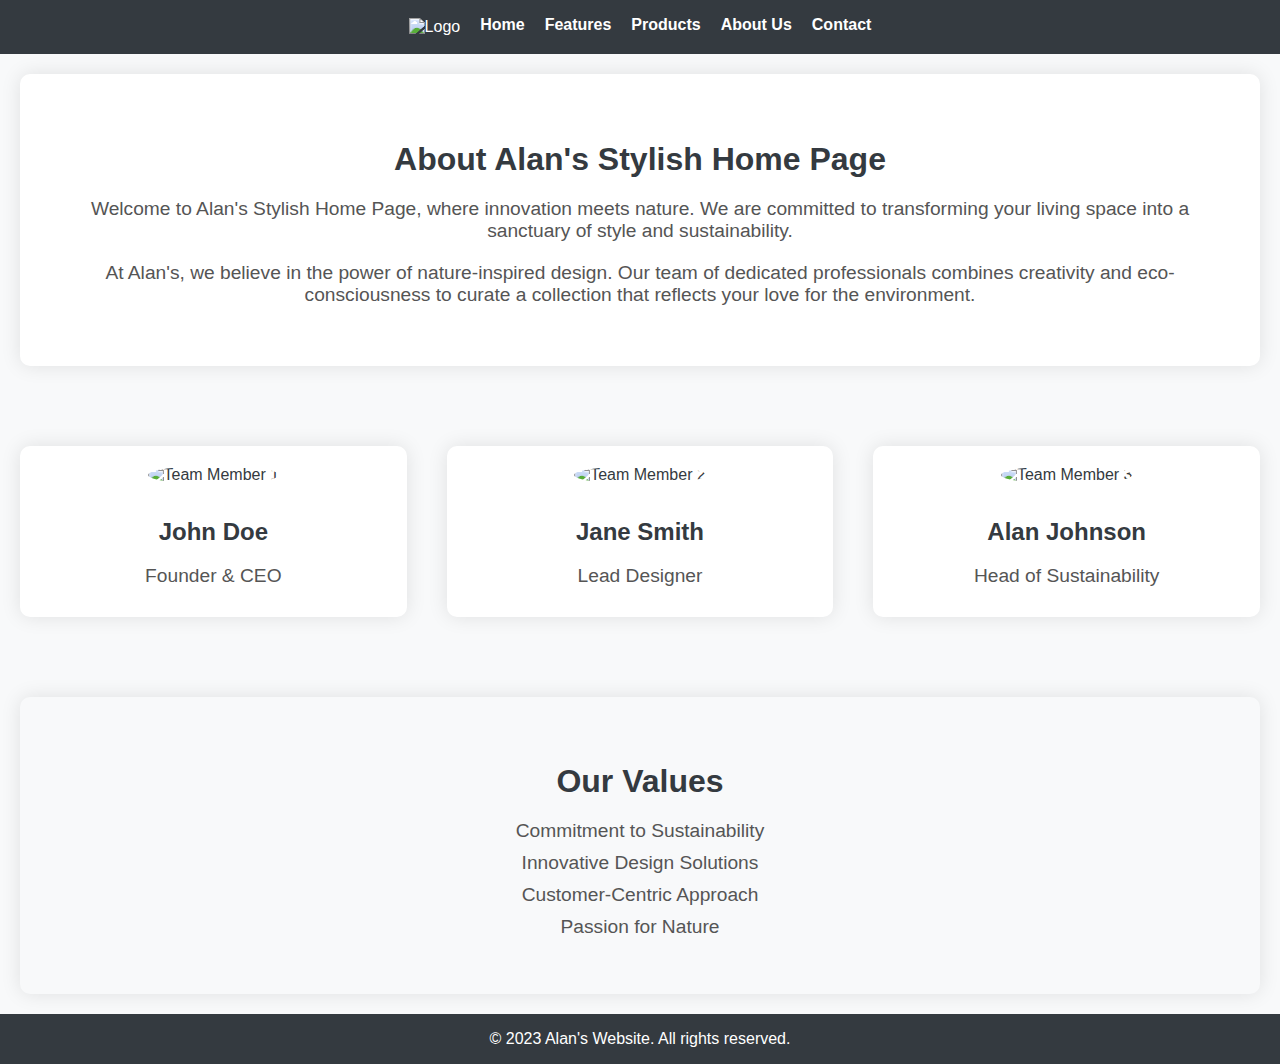
==== aboutus.html @ 84557239 "Add files via upload" ====
<!DOCTYPE html>
<html lang="en">
<head>
    <meta charset="UTF-8">
    <meta name="viewport" content="width=device-width, initial-scale=1.0">
    <title>About Us - Alan's Stylish Home Page</title>
    <style>
        body {
            font-family: 'Segoe UI', Tahoma, Geneva, Verdana, sans-serif;
            margin: 0;
            padding: 0;
            background-color: #f8f9fa;
            color: #343a40;
        }

        header {
            background-color: #343a40;
            color: #ffffff;
            padding: 1em;
            text-align: center;
            display: flex;
            flex-direction: column;
            align-items: center;
        }

        header h1 {
            margin: 0;
        }

        nav {
            display: flex;
            gap: 20px;
            align-items: center;
        }

        nav img {
            max-height: 30px;
        }

        nav a {
            color: #ffffff;
            text-decoration: none;
            font-weight: bold;
            font-size: 1em;
            border-bottom: 1px solid transparent;
            padding-bottom: 3px;
            transition: border-bottom 0.3s ease-in-out, color 0.3s ease-in-out;
        }

        nav a:hover {
            color: #ffc107;
            border-bottom: 1px solid #ffc107;
        }

        section.about {
            padding: 40px;
            text-align: center;
            background-color: #ffffff;
            border-radius: 10px;
            box-shadow: 0 0 20px rgba(0, 0, 0, 0.1);
            margin: 20px;
        }

        section.about h2 {
            font-size: 2em;
            margin-bottom: 20px;
        }

        section.about p {
            font-size: 1.2em;
            color: #555;
            margin-bottom: 20px;
        }

        section.team {
            display: flex;
            justify-content: space-around;
            flex-wrap: wrap;
            padding: 40px 0;
        }

        .team-member {
            text-align: center;
            margin: 20px;
            flex: 1;
            background-color: #ffffff;
            border-radius: 10px;
            box-shadow: 0 0 20px rgba(0, 0, 0, 0.1);
            padding: 20px;
        }

        .team-member img {
            max-width: 150px;
            border-radius: 50%;
            margin-bottom: 10px;
        }

        .team-member h3 {
            font-size: 1.5em;
            margin-bottom: 10px;
        }

        .team-member p {
            font-size: 1.2em;
            color: #555;
            margin-bottom: 10px;
        }

        section.values {
            padding: 40px;
            text-align: center;
            background-color: #f8f9fa;
            border-radius: 10px;
            box-shadow: 0 0 20px rgba(0, 0, 0, 0.1);
            margin: 20px;
        }

        section.values h2 {
            font-size: 2em;
            margin-bottom: 20px;
        }

        section.values ul {
            list-style-type: none;
            padding: 0;
        }

        section.values li {
            font-size: 1.2em;
            color: #555;
            margin-bottom: 10px;
        }

        footer {
            background-color: #343a40;
            color: #ffffff;
            padding: 1em;
            text-align: center;
        }
    </style>
</head>
<body>

<header>
    <nav>
        <img src="https://www.freepnglogos.com/uploads/nature-png/nature-tree-logo-vector-download-7.png" alt="Logo">
        <a href="index.html">Home</a>
        <a href="features.html">Features</a>
        <a href="products.html">Products</a>
        <a href="aboutus.html">About Us</a>
        <a href="contact.html">Contact</a>
        <!-- Add more links as needed -->
    </nav>
</header>

<section class="about">
    <h2>About Alan's Stylish Home Page</h2>
    <p>Welcome to Alan's Stylish Home Page, where innovation meets nature. We are committed to transforming your living space into a sanctuary of style and sustainability.</p>
    <p>At Alan's, we believe in the power of nature-inspired design. Our team of dedicated professionals combines creativity and eco-consciousness to curate a collection that reflects your love for the environment.</p>
</section>

<section class="team">
    <div class="team-member">
        <img src="team-member-1.jpg" alt="Team Member 1">
        <h3>John Doe</h3>
        <p>Founder & CEO</p>
    </div>
    <div class="team-member">
        <img src="team-member-2.jpg" alt="Team Member 2">
        <h3>Jane Smith</h3>
        <p>Lead Designer</p>
    </div>
    <div class="team-member">
        <img src="team-member-3.jpg" alt="Team Member 3">
        <h3>Alan Johnson</h3>
        <p>Head of Sustainability</p>
    </div>
</section>

<section class="values">
    <h2>Our Values</h2>
    <ul>
        <li>Commitment to Sustainability</li>
        <li>Innovative Design Solutions</li>
        <li>Customer-Centric Approach</li>
        <li>Passion for Nature</li>
    </ul>
</section>

<footer>
    &copy; 2023 Alan's Website. All rights reserved.
</footer>

</body>
</html>
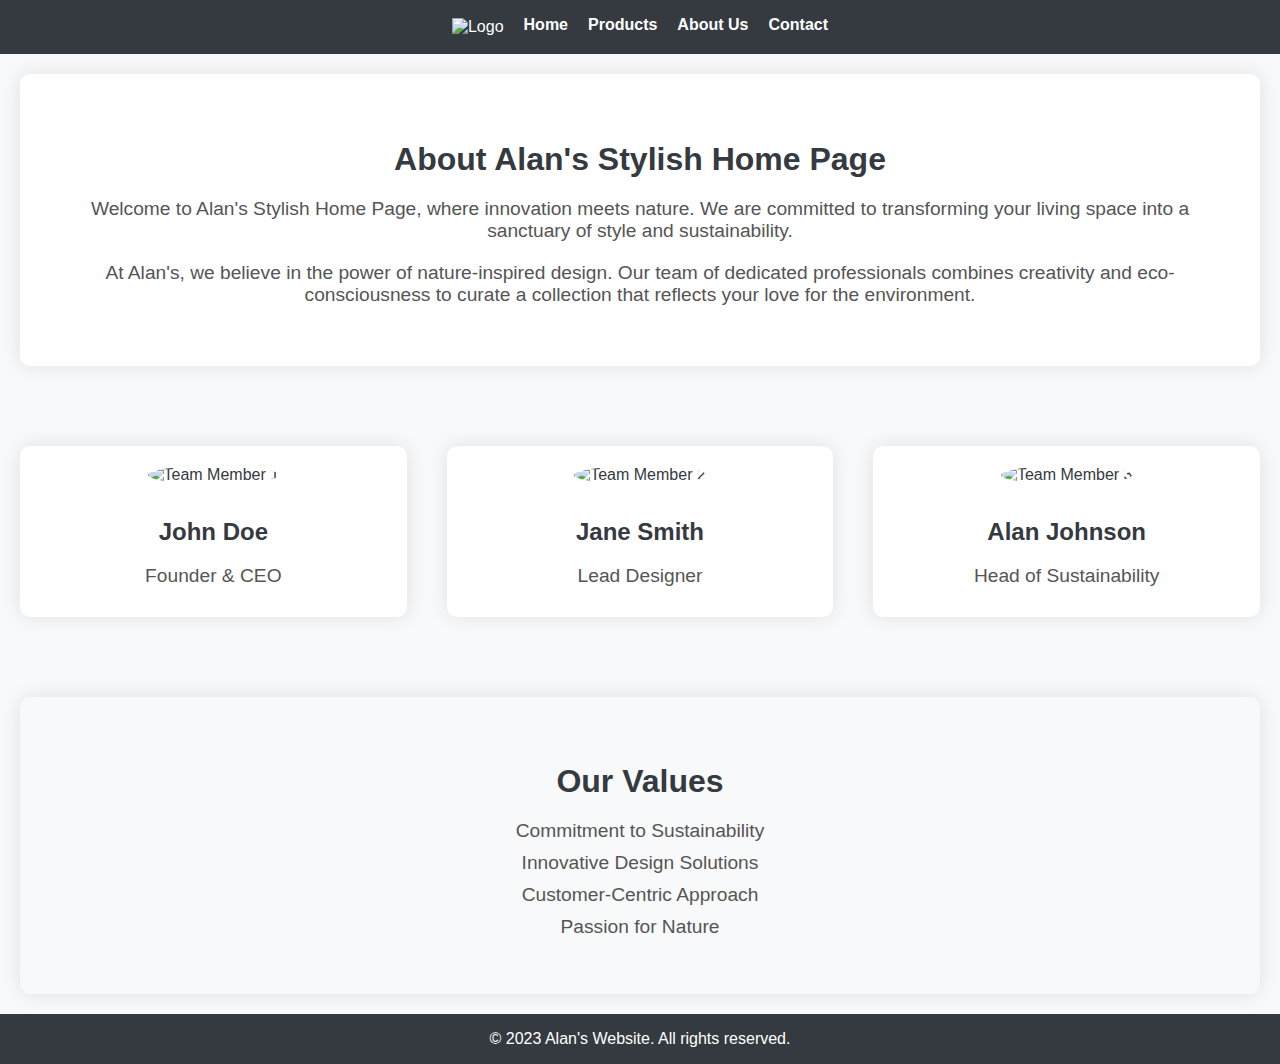
==== commit 019c9337: "Update aboutus.html" ====
--- a/aboutus.html
+++ b/aboutus.html
@@ -145,7 +145,6 @@
     <nav>
         <img src="https://www.freepnglogos.com/uploads/nature-png/nature-tree-logo-vector-download-7.png" alt="Logo">
         <a href="index.html">Home</a>
-        <a href="features.html">Features</a>
         <a href="products.html">Products</a>
         <a href="aboutus.html">About Us</a>
         <a href="contact.html">Contact</a>
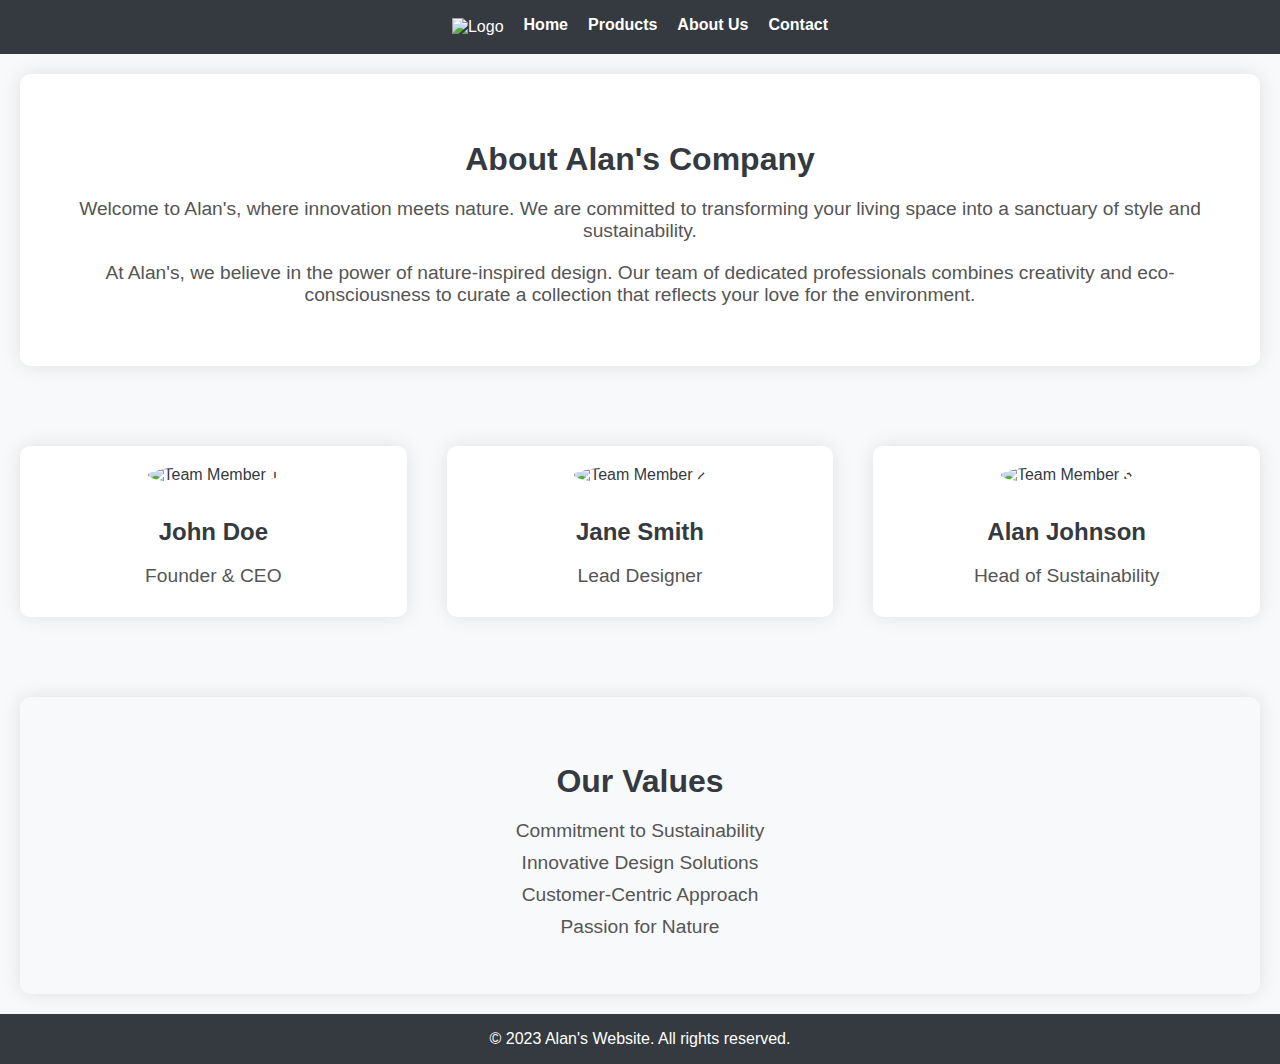
==== commit 194c6e5d: "Update aboutus.html" ====
--- a/aboutus.html
+++ b/aboutus.html
@@ -3,7 +3,7 @@
 <head>
     <meta charset="UTF-8">
     <meta name="viewport" content="width=device-width, initial-scale=1.0">
-    <title>About Us - Alan's Stylish Home Page</title>
+    <title>About Us</title>
     <style>
         body {
             font-family: 'Segoe UI', Tahoma, Geneva, Verdana, sans-serif;
@@ -153,8 +153,8 @@
 </header>
 
 <section class="about">
-    <h2>About Alan's Stylish Home Page</h2>
-    <p>Welcome to Alan's Stylish Home Page, where innovation meets nature. We are committed to transforming your living space into a sanctuary of style and sustainability.</p>
+    <h2>About Alan's Company</h2>
+    <p>Welcome to Alan's, where innovation meets nature. We are committed to transforming your living space into a sanctuary of style and sustainability.</p>
     <p>At Alan's, we believe in the power of nature-inspired design. Our team of dedicated professionals combines creativity and eco-consciousness to curate a collection that reflects your love for the environment.</p>
 </section>
 
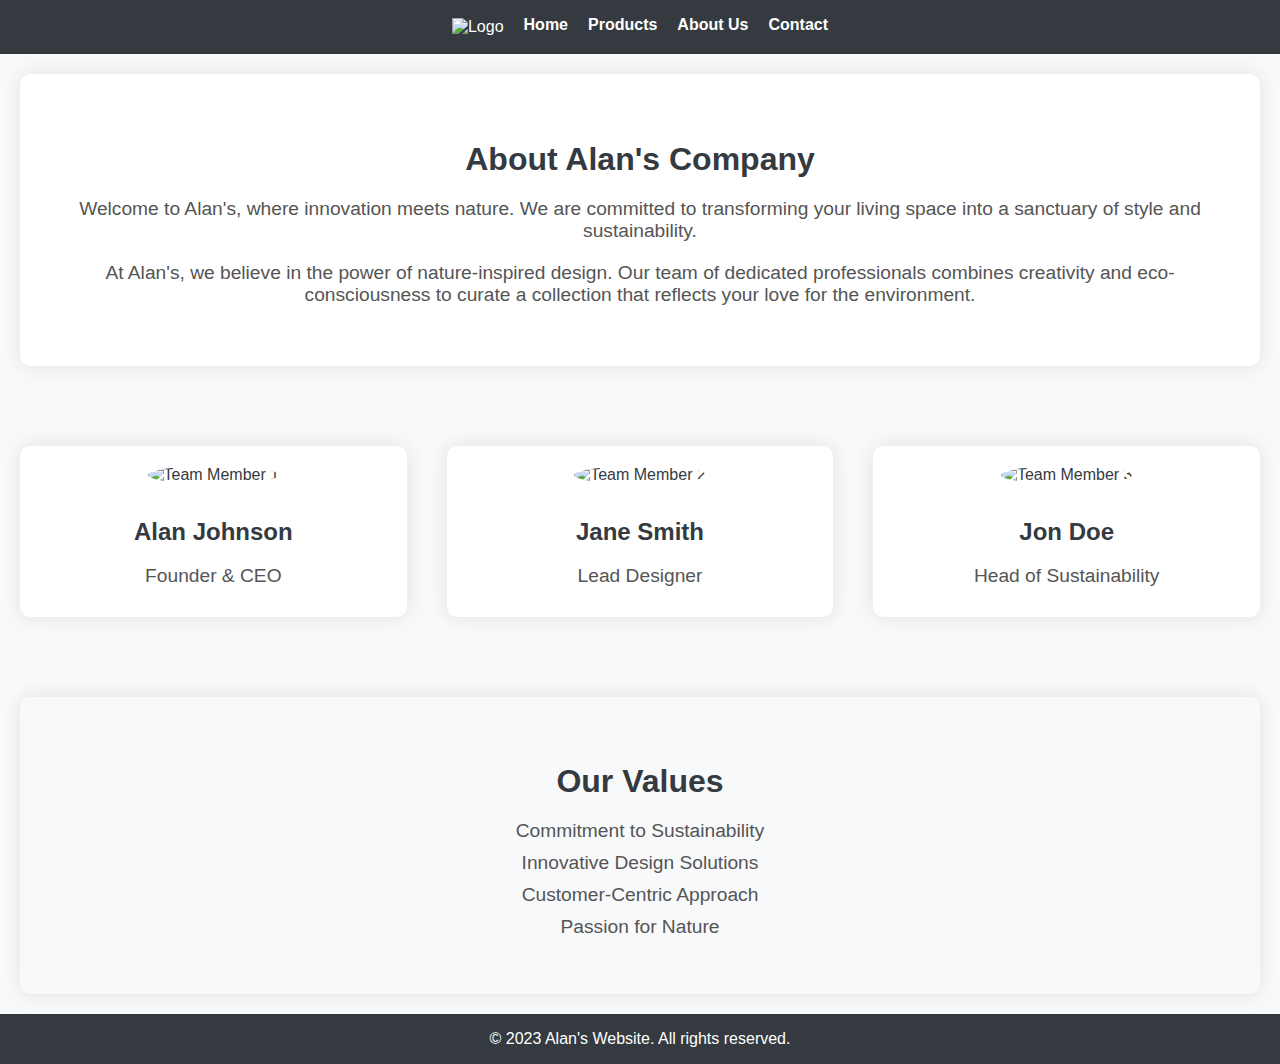
==== commit db87c411: "Update aboutus.html" ====
--- a/aboutus.html
+++ b/aboutus.html
@@ -160,18 +160,18 @@
 
 <section class="team">
     <div class="team-member">
-        <img src="team-member-1.jpg" alt="Team Member 1">
-        <h3>John Doe</h3>
+        <img src="https://www.freepnglogos.com/uploads/people-png/pin-zihong-tang-cutout-people-render-people-38.png" alt="Team Member 1">
+        <h3>Alan Johnson</h3>
         <p>Founder & CEO</p>
     </div>
     <div class="team-member">
-        <img src="team-member-2.jpg" alt="Team Member 2">
+        <img src="https://www.freepnglogos.com/uploads/people-png/pin-allan-photoshop-entourage-people-cutout-37.png" alt="Team Member 2">
         <h3>Jane Smith</h3>
         <p>Lead Designer</p>
     </div>
     <div class="team-member">
         <img src="team-member-3.jpg" alt="Team Member 3">
-        <h3>Alan Johnson</h3>
+        <h3>Jon Doe</h3>
         <p>Head of Sustainability</p>
     </div>
 </section>
